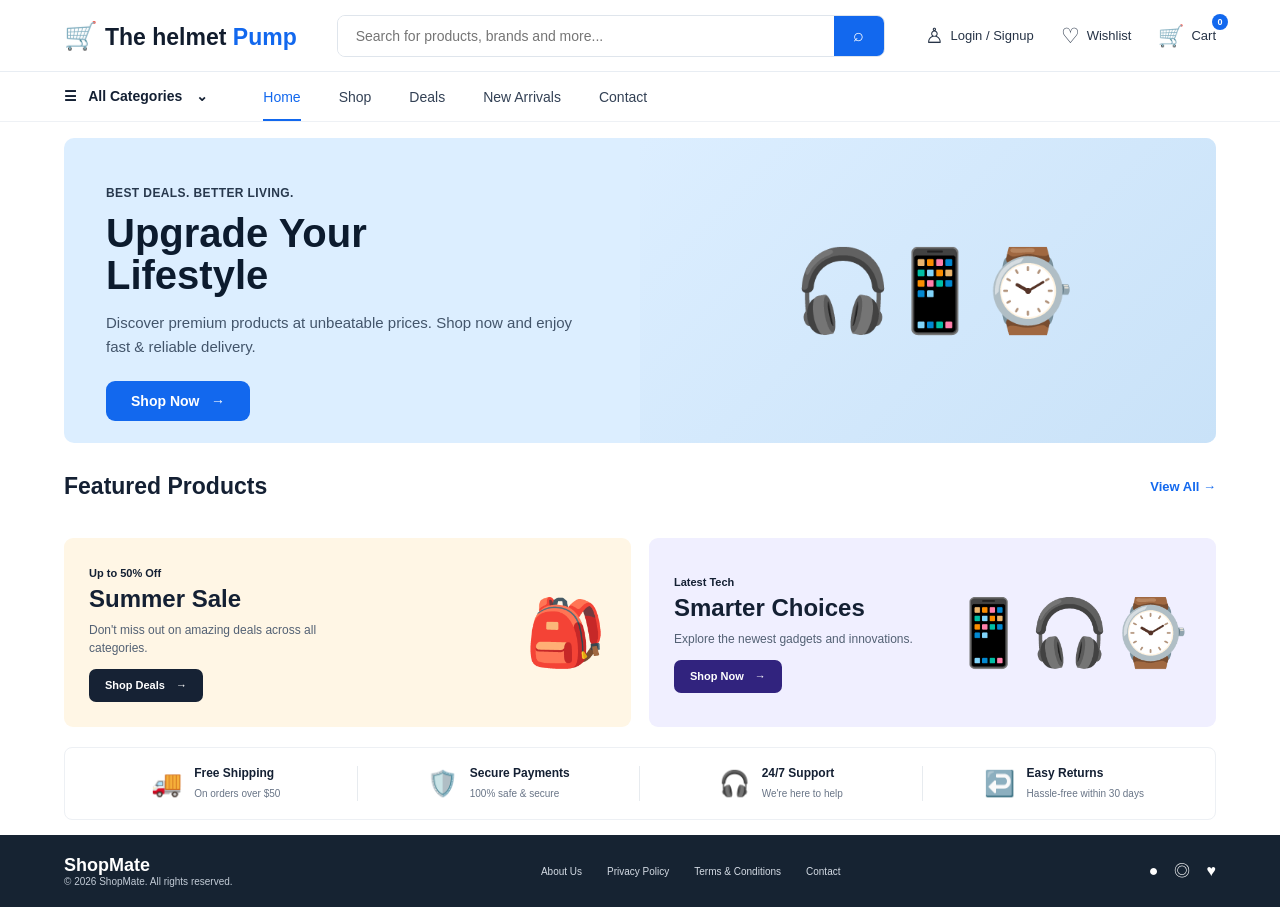
==== index.html @ 61261332 "All product Displayed" ====
<!DOCTYPE html>
<html lang="en">
<head>
    <meta charset="UTF-8">
    <meta name="viewport" content="width=device-width, initial-scale=1.0">
    <title>The helmet Pump - Super Market - By Nasr</title>
<link rel="stylesheet" href="style.css">
</head>

<body>

    <!-- ================= HEADER ================= -->

    <header class="top-header">

        <div class="logo">
            <span class="logo-icon">🛒</span>The helmet <span>Pump</span>
        </div>

        <div class="search-box">
            <input type="text" placeholder="Search for products, brands and more...">
            <button class="search-btn">⌕</button>
        </div>

        <div class="header-actions">

            <div class="header-action">
                <span class="icon">♙</span>
                <span>Login / Signup</span>
            </div>

            <div class="header-action">
                <span class="icon">♡</span>
                <span>Wishlist</span>
            </div>

            <div class="header-action cart">
                <span class="icon">🛒</span>
                <span>Cart</span>
                <b class="cart-count">0</b>
            </div>

        </div>

    </header>


    <!-- ================= NAVIGATION ================= -->

    <nav class="navigation">

        <div class="categories">
            ☰ &nbsp; All Categories　⌄
        </div>

        <div class="nav-links">
            <a href="#" class="active">Home</a>
            <a href="#">Shop</a>
            <a href="#">Deals</a>
            <a href="#">New Arrivals</a>
            <a href="#">Contact</a>
        </div>

    </nav>


    <main class="container">

        <!-- ================= HERO ================= -->

        <section class="hero">

            <div class="hero-content">

                <div class="hero-small-title">
                    BEST DEALS. BETTER LIVING.
                </div>

                <h1>
                    Upgrade Your<br>
                    Lifestyle
                </h1>

                <p>
                    Discover premium products at unbeatable prices.
                    Shop now and enjoy fast & reliable delivery.
                </p>

                <a href="#" class="shop-btn">
                    Shop Now &nbsp; →
                </a>

            </div>

            <div class="hero-image">
                <div class="hero-products">
                    🎧 📱 ⌚
                </div>
            </div>

        </section>


        <!-- ================= FEATURED PRODUCTS ================= -->

        <div class="section-heading">
            <h2>Featured Products</h2>
            <a href="#" class="view-all">View All →</a>
        </div>


        <section class="products-grid">

        </section>


        <!-- ================= PROMO BANNERS ================= -->

        <section class="promos">

            <div class="promo promo-one">

                <div class="promo-content">

                    <small>Up to 50% Off</small>

                    <h3>Summer Sale</h3>

                    <p>
                        Don't miss out on amazing deals
                        across all categories.
                    </p>

                    <a href="#" class="promo-btn">
                        Shop Deals　→
                    </a>

                </div>

                <div class="promo-image">
                    🎒
                </div>

            </div>


            <div class="promo promo-two">

                <div class="promo-content">

                    <small>Latest Tech</small>

                    <h3>Smarter Choices</h3>

                    <p>
                        Explore the newest gadgets and
                        innovations.
                    </p>

                    <a href="#" class="promo-btn">
                        Shop Now　→
                    </a>

                </div>

                <div class="promo-image">
                    📱🎧⌚
                </div>

            </div>

        </section>


        <!-- ================= FEATURES ================= -->

        <section class="features">

            <div class="feature">

                <div class="feature-icon">🚚</div>

                <div>
                    <strong>Free Shipping</strong>
                    <span>On orders over $50</span>
                </div>

            </div>


            <div class="feature">

                <div class="feature-icon">🛡️</div>

                <div>
                    <strong>Secure Payments</strong>
                    <span>100% safe & secure</span>
                </div>

            </div>


            <div class="feature">

                <div class="feature-icon">🎧</div>

                <div>
                    <strong>24/7 Support</strong>
                    <span>We're here to help</span>
                </div>

            </div>


            <div class="feature">

                <div class="feature-icon">↩️</div>

                <div>
                    <strong>Easy Returns</strong>
                    <span>Hassle-free within 30 days</span>
                </div>

            </div>

        </section>

    </main>


    <!-- ================= FOOTER ================= -->

    <footer>

        <div>
            <div class="footer-logo">ShopMate</div>
            <div class="copyright">
                © 2026 ShopMate. All rights reserved.
            </div>
        </div>

        <div class="footer-links">
            <a href="#">About Us</a>
            <a href="#">Privacy Policy</a>
            <a href="#">Terms & Conditions</a>
            <a href="#">Contact</a>
        </div>

        <div>
            ●　◎　♥
        </div>

    </footer>


    <script src="app.js"></script>
</body>
</html>
---- style.css ----
* {
            margin: 0;
            padding: 0;
            box-sizing: border-box;
        }

        body {
            font-family: Arial, Helvetica, sans-serif;
            background: #ffffff;
            color: #142033;
        }

        a {
            text-decoration: none;
            color: inherit;
        }

        /* ================= HEADER ================= */

        .top-header {
            height: 72px;
            border-bottom: 1px solid #e8edf3;
            display: flex;
            align-items: center;
            padding: 0 5%;
            gap: 40px;
            background: #fff;
        }

        .logo {
            font-size: 23px;
            font-weight: 700;
            color: #111c2d;
            white-space: nowrap;
        }

        .logo span {
            color: #1268ee;
        }

        .logo-icon {
            color: #1268ee;
            font-size: 27px;
            margin-right: 7px;
        }

        .search-box {
            flex: 1;
            max-width: 600px;
            height: 42px;
            border: 1px solid #dfe5ec;
            border-radius: 8px;
            display: flex;
            overflow: hidden;
            background: #fff;
        }

        .search-box input {
            flex: 1;
            border: none;
            outline: none;
            padding: 0 18px;
            font-size: 14px;
            color: #555;
        }

        .search-btn {
            width: 50px;
            border: none;
            background: #1268ee;
            color: white;
            font-size: 18px;
        }

        .header-actions {
            display: flex;
            align-items: center;
            gap: 27px;
            margin-left: auto;
        }

        .header-action {
            font-size: 13px;
            color: #263346;
            display: flex;
            align-items: center;
            gap: 7px;
            white-space: nowrap;
        }

        .header-action .icon {
            font-size: 21px;
        }

        .cart {
            position: relative;
        }

        .cart-count {
            position: absolute;
            top: -10px;
            right: -12px;
            background: #1268ee;
            color: #fff;
            font-size: 9px;
            width: 16px;
            height: 16px;
            border-radius: 50%;
            display: flex;
            align-items: center;
            justify-content: center;
        }

        /* ================= NAVIGATION ================= */

        .navigation {
            height: 50px;
            display: flex;
            align-items: center;
            padding: 0 5%;
            gap: 55px;
            border-bottom: 1px solid #eef1f5;
        }

        .categories {
            font-weight: 600;
            font-size: 14px;
        }

        .nav-links {
            display: flex;
            gap: 38px;
            height: 100%;
            align-items: center;
        }

        .nav-links a {
            font-size: 14px;
            color: #334155;
            height: 100%;
            display: flex;
            align-items: center;
            position: relative;
        }

        .nav-links a.active {
            color: #1268ee;
        }

        .nav-links a.active::after {
            content: "";
            position: absolute;
            bottom: 0;
            left: 0;
            right: 0;
            height: 2px;
            background: #1268ee;
        }

        /* ================= MAIN ================= */

        .container {
            width: 90%;
            max-width: 1250px;
            margin: auto;
        }

        /* ================= HERO ================= */

        .hero {
            margin-top: 16px;
            height: 305px;
            border-radius: 10px;
            overflow: hidden;
            background: #dceeff;
            display: flex;
            position: relative;
        }

        .hero-content {
            width: 50%;
            padding: 48px 42px;
            z-index: 2;
        }

        .hero-small-title {
            font-size: 12px;
            font-weight: 700;
            letter-spacing: .4px;
            margin-bottom: 12px;
            color: #27384d;
        }

        .hero h1 {
            font-size: 40px;
            line-height: 1.05;
            margin-bottom: 15px;
            color: #0c1b2e;
        }

        .hero p {
            font-size: 15px;
            line-height: 1.6;
            color: #43556b;
            margin-bottom: 22px;
        }

        .shop-btn {
            display: inline-block;
            background: #1268ee;
            color: #fff;
            padding: 12px 25px;
            border-radius: 9px;
            font-size: 14px;
            font-weight: 600;
        }

        .hero-image {
            width: 50%;
            height: 100%;
            display: flex;
            align-items: center;
            justify-content: center;
            font-size: 105px;
            background: linear-gradient(135deg, #dceeff, #c9e2f8);
        }

        .hero-products {
            font-size: 80px;
            letter-spacing: -15px;
        }

        /* ================= FEATURED PRODUCTS ================= */

        .section-heading {
            display: flex;
            align-items: center;
            justify-content: space-between;
            margin: 30px 0 18px;
        }

        .section-heading h2 {
            font-size: 23px;
            color: #142033;
        }

        .view-all {
            color: #1268ee;
            font-size: 13px;
            font-weight: 600;
        }

        .products-grid {
            display: grid;
            grid-template-columns: repeat(5, 1fr);
            gap: 16px;
        }

        .product-card {
            border: 1px solid #e5e9ee;
            border-radius: 9px;
            padding: 10px;
            background: #fff;
            transition: .2s ease;
        }

        .product-card:hover {
            box-shadow: 0 7px 22px rgba(20, 32, 51, .09);
            transform: translateY(-2px);
        }

        .product-image {
            height: 155px;
            background: #f5f7f9;
            border-radius: 8px;
            display: flex;
            align-items: center;
            justify-content: center;
            font-size: 70px;
            position: relative;
            margin-bottom: 12px;
        }

        .product-image img{
            width: 200px;
        }

        .badge {
            position: absolute;
            top: 7px;
            left: 7px;
            background: #1268ee;
            color: white;
            border-radius: 7px;
            padding: 5px 9px;
            font-size: 10px;
            font-weight: 600;
        }

        .badge.sale {
            background: #f04f5f;
        }

        .badge.new {
            background: #159a73;
        }

        .product-name {
            font-size: 13px;
            font-weight: 600;
            margin-bottom: 8px;
            color: #172337;
        }

        .rating {
            color: #f5ae00;
            font-size: 13px;
            margin-bottom: 8px;
        }

        .rating span {
            color: #657286;
            font-size: 11px;
            margin-left: 4px;
        }

        .price {
            color: #1268ee;
            font-size: 15px;
            font-weight: 700;
            margin-bottom: 10px;
        }

        .old-price {
            color: #a4abb5;
            font-size: 12px;
            font-weight: normal;
            text-decoration: line-through;
            margin-left: 5px;
        }

        .add-cart {
            width: 100%;
            border: none;
            background: #1268ee;
            color: white;
            padding: 10px;
            border-radius: 7px;
            font-size: 12px;
            font-weight: 600;
        }

        /* ================= PROMO ================= */

        .promos {
            display: grid;
            grid-template-columns: 1fr 1fr;
            gap: 18px;
            margin-top: 20px;
        }

        .promo {
            min-height: 155px;
            border-radius: 9px;
            padding: 25px;
            display: flex;
            justify-content: space-between;
            align-items: center;
            overflow: hidden;
        }

        .promo-one {
            background: #fff6e5;
        }

        .promo-two {
            background: #f0efff;
        }

        .promo-content {
            max-width: 55%;
        }

        .promo small {
            font-size: 11px;
            font-weight: 700;
        }

        .promo h3 {
            font-size: 24px;
            margin: 4px 0 8px;
        }

        .promo p {
            font-size: 12px;
            line-height: 1.5;
            color: #536174;
            margin-bottom: 12px;
        }

        .promo-btn {
            display: inline-block;
            background: #162234;
            color: white;
            padding: 9px 16px;
            border-radius: 7px;
            font-size: 11px;
            font-weight: 600;
        }

        .promo-two .promo-btn {
            background: #31237e;
        }

        .promo-image {
            font-size: 65px;
        }

        /* ================= FEATURES ================= */

        .features {
            margin-top: 20px;
            border: 1px solid #edf0f4;
            border-radius: 8px;
            display: grid;
            grid-template-columns: repeat(4, 1fr);
            padding: 18px 10px;
        }

        .feature {
            display: flex;
            align-items: center;
            justify-content: center;
            gap: 12px;
            border-right: 1px solid #e7ebef;
        }

        .feature:last-child {
            border-right: none;
        }

        .feature-icon {
            font-size: 25px;
        }

        .feature strong {
            display: block;
            font-size: 12px;
            margin-bottom: 3px;
        }

        .feature span {
            font-size: 10px;
            color: #697587;
        }

        /* ================= FOOTER ================= */

        footer {
            margin-top: 15px;
            background: #162332;
            color: white;
            padding: 20px 5%;
            display: flex;
            justify-content: space-between;
            align-items: center;
        }

        .footer-logo {
            font-size: 18px;
            font-weight: 700;
        }

        .footer-links {
            display: flex;
            gap: 25px;
        }

        .footer-links a {
            font-size: 10px;
            color: #d4dbe4;
        }

        .copyright {
            font-size: 10px;
            color: #c2cbd6;
        }

        /* ================= RESPONSIVE ================= */

        @media (max-width: 1000px) {
            .top-header {
                gap: 20px;
            }

            .header-actions {
                gap: 12px;
            }

            .products-grid {
                grid-template-columns: repeat(3, 1fr);
            }

            .hero-content {
                width: 55%;
            }

            .hero-image {
                width: 45%;
            }
        }

        @media (max-width: 700px) {
            .top-header {
                height: auto;
                padding: 15px 5%;
                flex-wrap: wrap;
            }

            .search-box {
                order: 3;
                flex-basis: 100%;
                max-width: none;
            }

            .header-actions {
                margin-left: auto;
            }

            .navigation {
                gap: 20px;
                overflow-x: auto;
            }

            .nav-links {
                gap: 20px;
            }

            .hero {
                height: auto;
                min-height: 430px;
                flex-direction: column;
            }

            .hero-content {
                width: 100%;
                padding: 35px 25px;
            }

            .hero-image {
                width: 100%;
                height: 180px;
            }

            .products-grid {
                grid-template-columns: repeat(2, 1fr);
            }

            .promos {
                grid-template-columns: 1fr;
            }

            .features {
                grid-template-columns: 1fr 1fr;
                gap: 20px;
            }

            .feature {
                border-right: none;
            }

            footer {
                flex-direction: column;
                gap: 15px;
                text-align: center;
            }
        }

        @media (max-width: 450px) {
            .products-grid {
                grid-template-columns: 1fr;
            }

            .features {
                grid-template-columns: 1fr;
            }

            .hero h1 {
                font-size: 32px;
            }

            .header-action span:not(.icon) {
                display: none;
            }
        }
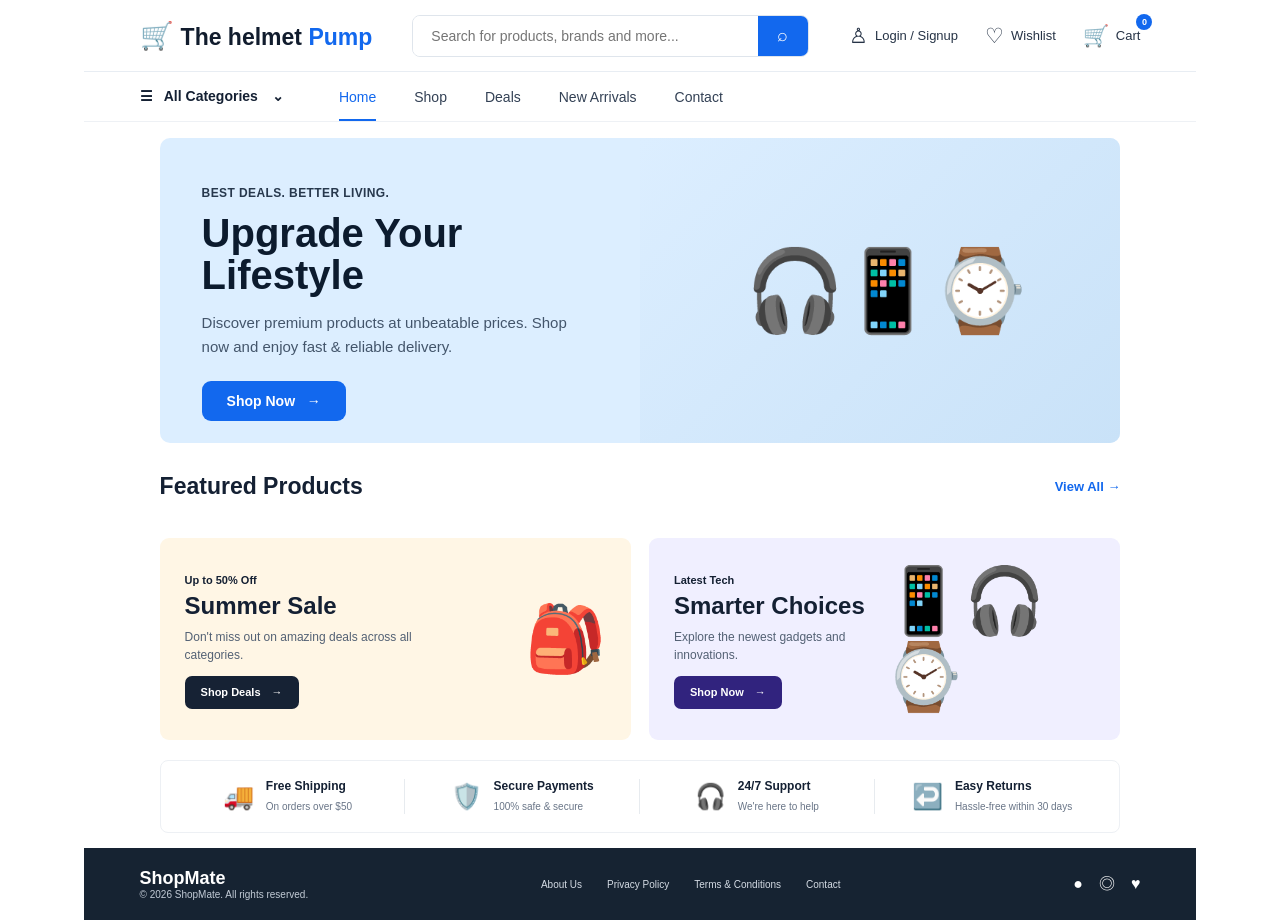
==== commit c4ba7f8f: "Width has been fixed on very big PC" ====
--- a/index.html
+++ b/index.html
@@ -1,67 +1,23 @@
 <!DOCTYPE html>
 <html lang="en">
+
 <head>
     <meta charset="UTF-8">
     <meta name="viewport" content="width=device-width, initial-scale=1.0">
     <title>The helmet Pump - Super Market - By Nasr</title>
-<link rel="stylesheet" href="style.css">
+    <link rel="stylesheet" href="style.css">
 </head>
 
 <body>
 
-    <!-- ================= HEADER ================= -->
+     <div class="container">
+        <!-- Aapka sara content -->
+        <!-- ================= HEADER ================= -->
+        
+        <div class="display-header"></div>
 
-    <header class="top-header">
+        
 
-        <div class="logo">
-            <span class="logo-icon">🛒</span>The helmet <span>Pump</span>
-        </div>
-
-        <div class="search-box">
-            <input type="text" placeholder="Search for products, brands and more...">
-            <button class="search-btn">⌕</button>
-        </div>
-
-        <div class="header-actions">
-
-            <div class="header-action">
-                <span class="icon">♙</span>
-                <span>Login / Signup</span>
-            </div>
-
-            <div class="header-action">
-                <span class="icon">♡</span>
-                <span>Wishlist</span>
-            </div>
-
-            <div class="header-action cart">
-                <span class="icon">🛒</span>
-                <span>Cart</span>
-                <b class="cart-count">0</b>
-            </div>
-
-        </div>
-
-    </header>
-
-
-    <!-- ================= NAVIGATION ================= -->
-
-    <nav class="navigation">
-
-        <div class="categories">
-            ☰ &nbsp; All Categories　⌄
-        </div>
-
-        <div class="nav-links">
-            <a href="#" class="active">Home</a>
-            <a href="#">Shop</a>
-            <a href="#">Deals</a>
-            <a href="#">New Arrivals</a>
-            <a href="#">Contact</a>
-        </div>
-
-    </nav>
 
 
     <main class="container">
@@ -112,18 +68,18 @@
         <section class="products-grid">
 
         </section>
-
-
+        
+        
         <!-- ================= PROMO BANNERS ================= -->
-
+        
         <section class="promos">
-
+            
             <div class="promo promo-one">
-
+                
                 <div class="promo-content">
-
+                    
                     <small>Up to 50% Off</small>
-
+                    
                     <h3>Summer Sale</h3>
 
                     <p>
@@ -149,9 +105,9 @@
                 <div class="promo-content">
 
                     <small>Latest Tech</small>
-
+                    
                     <h3>Smarter Choices</h3>
-
+                    
                     <p>
                         Explore the newest gadgets and
                         innovations.
@@ -160,99 +116,83 @@
                     <a href="#" class="promo-btn">
                         Shop Now　→
                     </a>
-
+                    
                 </div>
-
+                
                 <div class="promo-image">
                     📱🎧⌚
                 </div>
-
+                
             </div>
-
+            
         </section>
-
-
+        
+        
         <!-- ================= FEATURES ================= -->
-
+        
         <section class="features">
-
+            
             <div class="feature">
-
+                
                 <div class="feature-icon">🚚</div>
-
+                
                 <div>
                     <strong>Free Shipping</strong>
                     <span>On orders over $50</span>
                 </div>
-
+                
             </div>
 
-
+            
             <div class="feature">
-
+                
                 <div class="feature-icon">🛡️</div>
-
+                
                 <div>
                     <strong>Secure Payments</strong>
                     <span>100% safe & secure</span>
                 </div>
-
+                
             </div>
-
-
+            
+            
             <div class="feature">
-
+                
                 <div class="feature-icon">🎧</div>
-
+                
                 <div>
                     <strong>24/7 Support</strong>
                     <span>We're here to help</span>
                 </div>
-
+                
             </div>
-
-
+            
+            
             <div class="feature">
-
+                
                 <div class="feature-icon">↩️</div>
-
+                
                 <div>
                     <strong>Easy Returns</strong>
                     <span>Hassle-free within 30 days</span>
                 </div>
-
+                
             </div>
-
+            
         </section>
-
+        
     </main>
-
-
+    
+    
+    
+    
     <!-- ================= FOOTER ================= -->
-
-    <footer>
-
-        <div>
-            <div class="footer-logo">ShopMate</div>
-            <div class="copyright">
-                © 2026 ShopMate. All rights reserved.
-            </div>
-        </div>
-
-        <div class="footer-links">
-            <a href="#">About Us</a>
-            <a href="#">Privacy Policy</a>
-            <a href="#">Terms & Conditions</a>
-            <a href="#">Contact</a>
-        </div>
-
-        <div>
-            ●　◎　♥
-        </div>
-
-    </footer>
-
-
+    
+    <div class="display-footer"></div>
+    
+</div>
+    
     <script src="app.js"></script>
 </body>
+
 </html>
--- a/style.css
+++ b/style.css
@@ -4,11 +4,18 @@
             box-sizing: border-box;
         }
 
-        body {
-            font-family: Arial, Helvetica, sans-serif;
-            background: #ffffff;
-            color: #142033;
-        }
+       body {
+    font-family: Arial, Helvetica, sans-serif;
+    background: #ffffff;
+    color: #142033;
+    margin: 0;
+}
+
+.container {
+    max-width: 1200px;
+    margin: 0 auto;
+    padding: 0 20px;
+}
 
         a {
             text-decoration: none;
@@ -281,7 +288,7 @@
             margin-bottom: 12px;
         }
 
-        .product-image img{
+        .product-image img {
             width: 200px;
         }
 
@@ -340,6 +347,7 @@
         }
 
         .add-cart {
+            display: block;
             width: 100%;
             border: none;
             background: #1268ee;
@@ -348,6 +356,7 @@
             border-radius: 7px;
             font-size: 12px;
             font-weight: 600;
+            text-align: center;
         }
 
         /* ================= PROMO ================= */
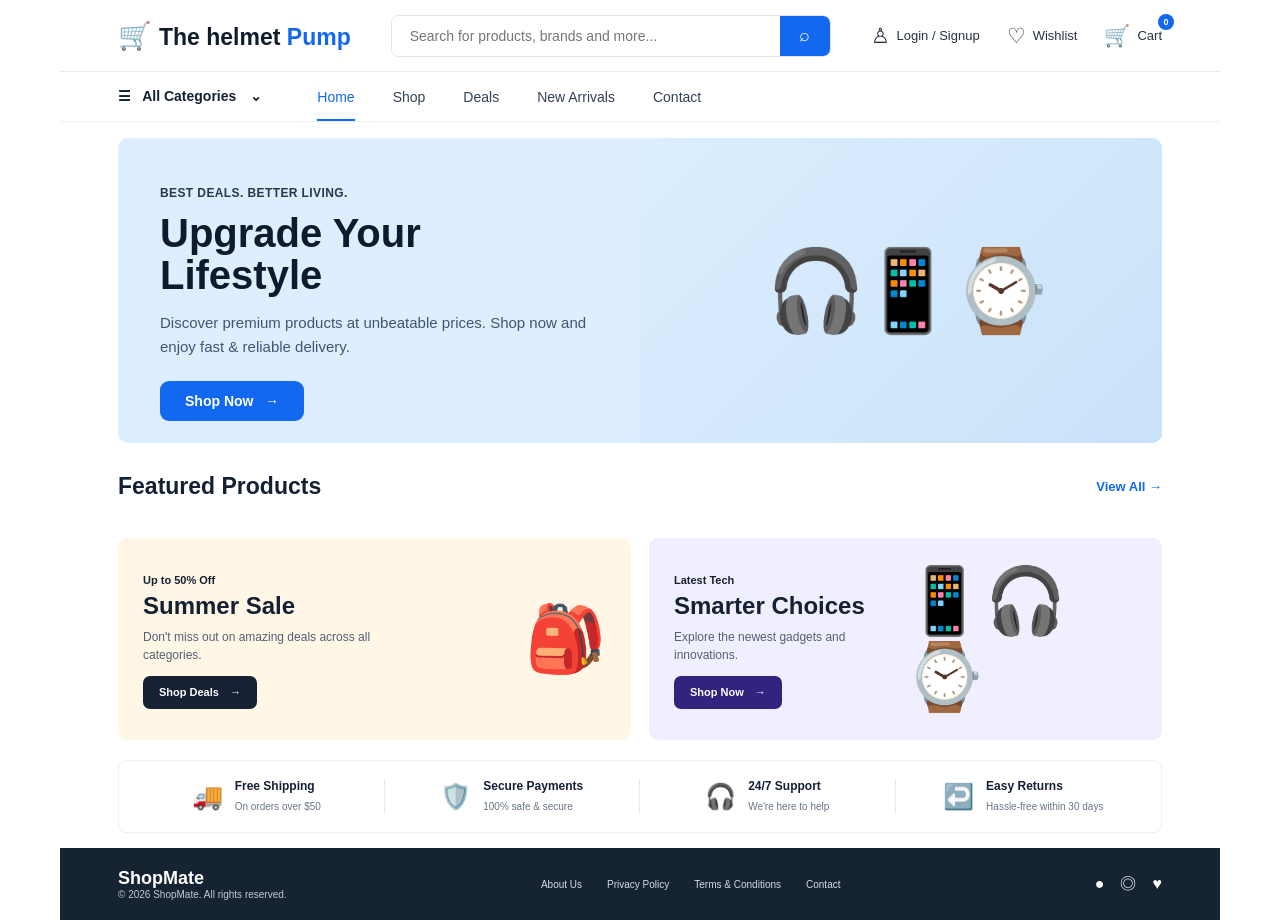
==== commit e296bedb: "Class name changed" ====
--- a/index.html
+++ b/index.html
@@ -10,7 +10,7 @@
 
 <body>
 
-     <div class="container">
+     <div class="complete-body-container">
         <!-- Aapka sara content -->
         <!-- ================= HEADER ================= -->
         
--- a/style.css
+++ b/style.css
@@ -4,18 +4,18 @@
             box-sizing: border-box;
         }
 
-       body {
-    font-family: Arial, Helvetica, sans-serif;
-    background: #ffffff;
-    color: #142033;
-    margin: 0;
-}
-
-.container {
-    max-width: 1200px;
-    margin: 0 auto;
-    padding: 0 20px;
-}
+        body {
+            font-family: Arial, Helvetica, sans-serif;
+            background: #ffffff;
+            color: #142033;
+            margin: 0;
+        }
+
+        .complete-body-container {
+            max-width: 1200px;
+            margin: 0 auto;
+            padding: 0 20px;
+        }
 
         a {
             text-decoration: none;
